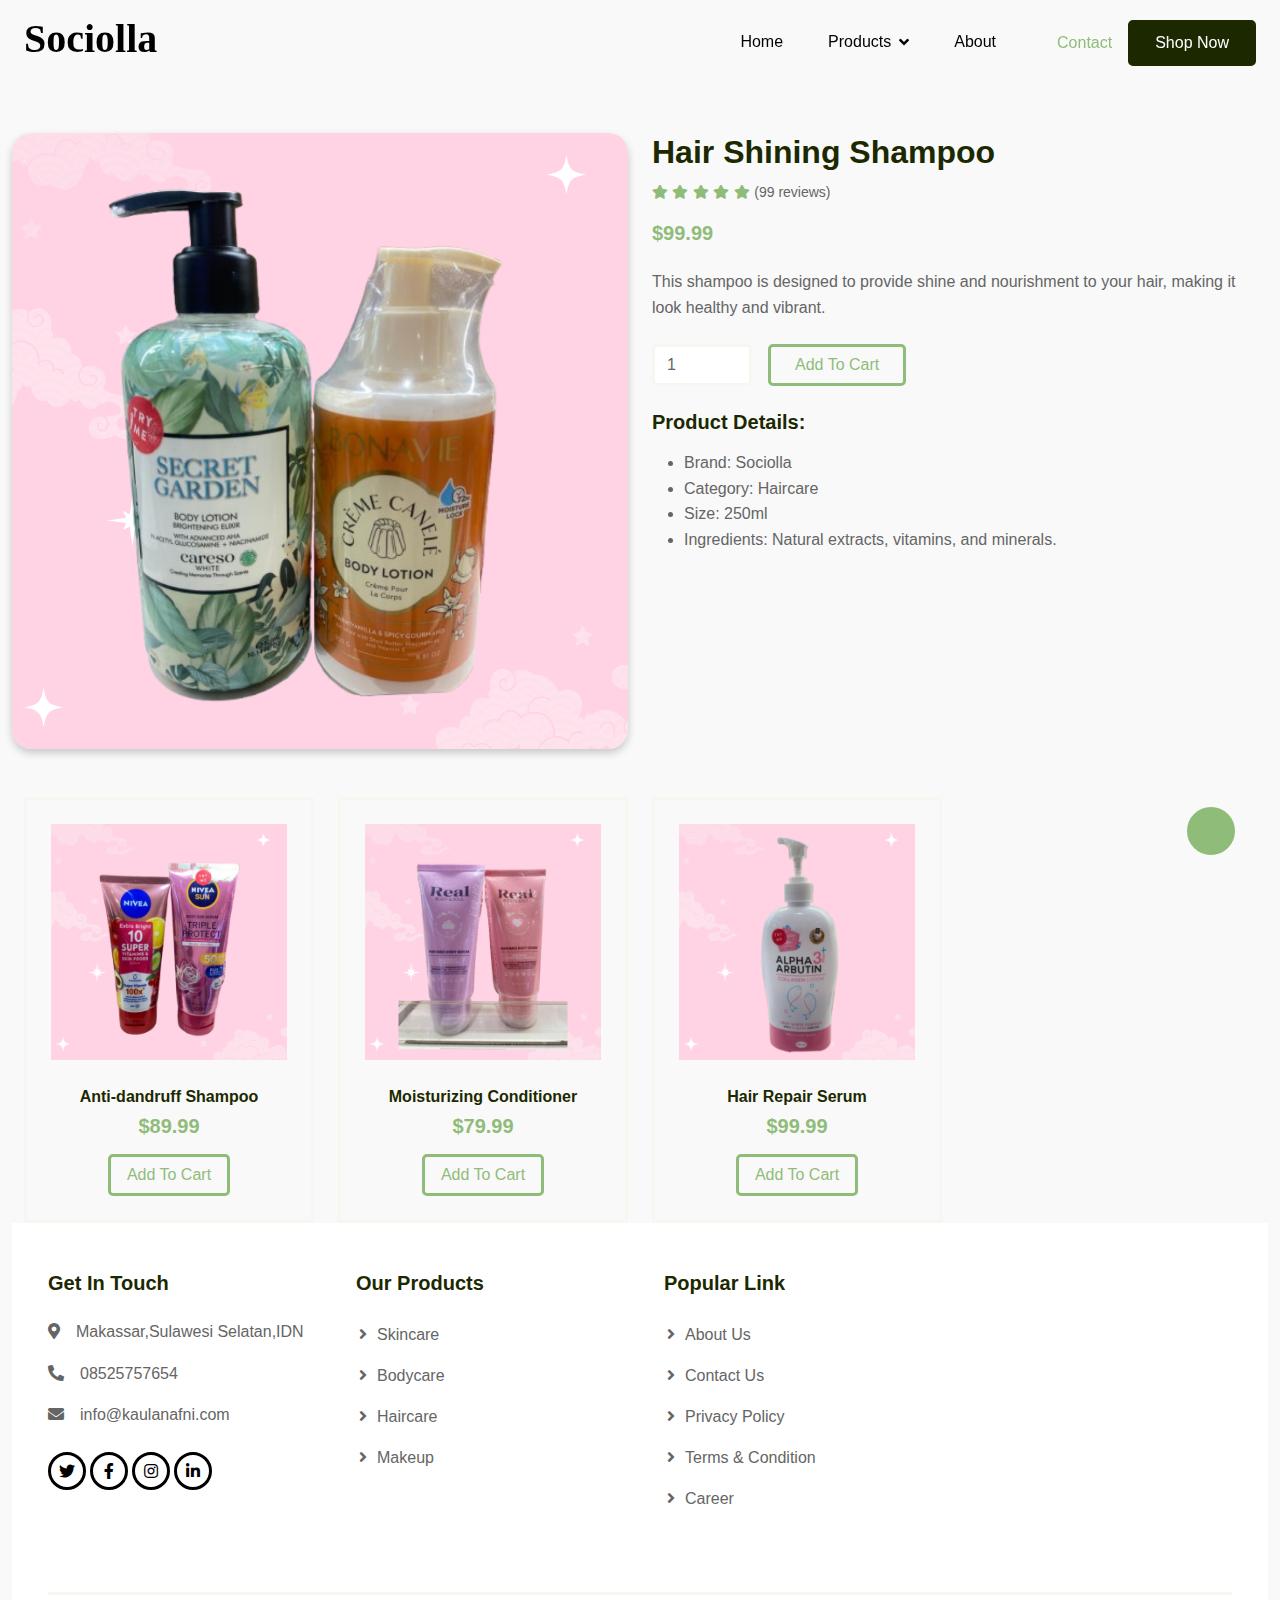
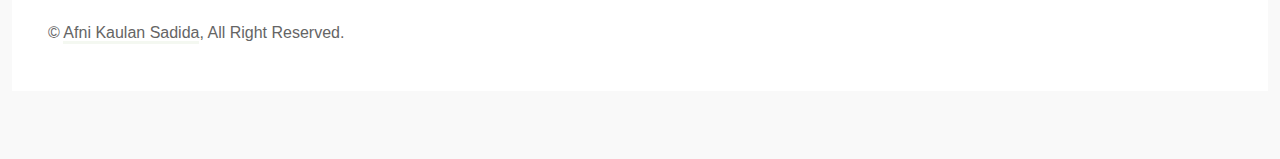
==== Bodycare.html @ 0e63ce13 "perubahan saya" ====
<!DOCTYPE html>
<html lang="en">

<head>
    <meta charset="utf-8">
    <title>Product Details - SKINTIFIC</title>
    <meta content="width=device-width, initial-scale=1.0" name="viewport">
    <link href="img/favicon.ico" rel="icon">
    <link rel="preconnect" href="https://fonts.googleapis.com">
    <link rel="preconnect" href="https://fonts.gstatic.com" crossorigin>
    <link href="https://cdnjs.cloudflare.com/ajax/libs/font-awesome/5.10.0/css/all.min.css" rel="stylesheet">
    <link href="css/bootstrap.min.css" rel="stylesheet">
    <link href="css/style.css" rel="stylesheet">
</head>

<body>
 <!-- Navbar Start -->
 <div class="container-fluid sticky-top">
    <div class="container">
        <nav class="navbar navbar-expand-lg navbar-light p-0">
            <a href="index.html" class="navbar-brand">
                <h2>Sociolla</h2>
            </a>
            <button type="button" class="navbar-toggler ms-auto me-0" data-bs-toggle="collapse"
                data-bs-target="#navbarCollapse">
                <span class="navbar-toggler-icon"></span>
            </button>
            <div class="collapse navbar-collapse" id="navbarCollapse">
                <div class="navbar-nav ms-auto">
                    <a href="index.html" class="nav-item nav-link active">Home</a>
                    <div class="nav-item dropdown">
                        <a href="product.html" class="nav-link dropdown-toggle" data-bs-toggle="dropdown">Products</a>
                        <div class="dropdown-menu bg-light mt-2">
                            <a href="Skincare.html" class="dropdown-item">Skincare</a>
                            <a href="Bodycare.html" class="dropdown-item">Bodycare</a>
                            <a href="Haircare.html" class="dropdown-item">Haircare</a>
                            <a href="Makeup.html" class="dropdown-item">Makeup</a>
                        </div>
                    </div>
                        <a href="About.html" class="nav-item nav-link active">About</a>
                    </div>
                    <a href="contact.html" class="nav-item nav-link">Contact</a>
                </div>
                <a href="" class="btn btn-dark py-2 px-4 d-none d-lg-inline-block">Shop Now</a>
            </div>
        </nav>
    </div>
</div>
<!-- Navbar End -->

    <!-- Product Detail Start -->
    <div class="container py-5">
        <div class="row">
            <div class="col-lg-6">
                <div class="product-image">
                    <img src="img/bodycare-1.3.png" alt="Hair Shining Shampoo" class="img-fluid">
                </div>
            </div>
            <div class="col-lg-6">
                <div class="product-details">
                    <h2 class="text-dark">Hair Shining Shampoo</h2>
                    <div class="rating mb-3">
                        <small class="fa fa-star text-primary"></small>
                        <small class="fa fa-star text-primary"></small>
                        <small class="fa fa-star text-primary"></small>
                        <small class="fa fa-star text-primary"></small>
                        <small class="fa fa-star text-primary"></small>
                        <small>(99 reviews)</small>
                    </div>
                    <h5 class="text-primary mb-4">$99.99</h5>
                    <p class="mb-4">This shampoo is designed to provide shine and nourishment to your hair, making it look healthy and vibrant.</p>
                    <div class="d-flex align-items-center mb-4">
                        <input type="number" class="form-control me-3" value="1" min="1" style="width: 100px;">
                        <a href="#" class="btn btn-outline-primary px-4">Add To Cart</a>
                    </div>
                    <h5 class="mb-3">Product Details:</h5>
                    <ul>
                        <li>Brand: Sociolla</li>
                        <li>Category: Haircare</li>
                        <li>Size: 250ml</li>
                        <li>Ingredients: Natural extracts, vitamins, and minerals.</li>
                    </ul>
                </div>
            </div>
        </div>

     <!-- Additional Products Start -->
<div class="container mt-5">
    <div class="row">
        <div class="col-md-3">
            <div class="product-item text-center border h-100 p-4">
                <img class="img-fluid mb-4" src="img/bodycare-1.1.png" alt="Anti-dandruff Shampoo">
                <h6 class="h6 d-inline-block mb-2">Anti-dandruff Shampoo</h6>
                <h5 class="text-primary mb-3">$89.99</h5>
                <a href="#" class="btn btn-outline-primary px-3">Add To Cart</a>
            </div>
        </div>
        <div class="col-md-3">
            <div class="product-item text-center border h-100 p-4">
                <img class="img-fluid mb-4" src="img/bodycare-1.2.png" alt="Moisturizing Conditioner">
                <h6 class="h6 d-inline-block mb-2">Moisturizing Conditioner</h6>
                <h5 class="text-primary mb-3">$79.99</h5>
                <a href="#" class="btn btn-outline-primary px-3">Add To Cart</a>
            </div>
        </div>
        <div class="col-md-3">
            <div class="product-item text-center border h-100 p-4">
                <img class="img-fluid mb-4" src="img/bodycare-1.4.png" alt="Hair Repair Serum">
                <h6 class="h6 d-inline-block mb-2">Hair Repair Serum</h6>
                <h5 class="text-primary mb-3">$99.99</h5>
                <a href="#" class="btn btn-outline-primary px-3">Add To Cart</a>
            </div>
        </div>
       
            <!-- Footer Start -->
    <div class="container-fluid bg-white footer">
        <div class="container py-5">
            <div class="row g-5">
                <div class="col-md-6 col-lg-3 wow fadeIn" data-wow-delay="0.3s">
                    <h5 class="mb-4">Get In Touch</h5>
                    <p><i class="fa fa-map-marker-alt me-3"></i>Makassar,Sulawesi Selatan,IDN</p>
                    <p><i class="fa fa-phone-alt me-3"></i>08525757654</p>
                    <p><i class="fa fa-envelope me-3"></i>info@kaulanafni.com</p>
                    <div class="d-flex pt-2">
                        <a class="btn btn-square btn-outline-primary me-1" href="" style="border-color: #000;">
                            <i class="fab fa-twitter" style="color: #000000;"></i>
                        </a>
                        <a class="btn btn-square btn-outline-primary me-1" href="" style="border-color: #000;">
                            <i class="fab fa-facebook-f" style="color: #000000;"></i>
                        </a>
                        <a class="btn btn-square btn-outline-primary me-1" href="" style="border-color: #000;">
                            <i class="fab fa-instagram" style="color: #000000;"></i>
                        </a>
                        <a class="btn btn-square btn-outline-primary me-1" href="" style="border-color: #000;">
                            <i class="fab fa-linkedin-in" style="color: #000000;"></i>
                        </a>
                        
                        
                    </div>
                </div>
                <div class="col-md-6 col-lg-3 wow fadeIn" data-wow-delay="0.5s">
                    <h5 class="mb-4">Our Products</h5>
                    <a class="btn btn-link" href="">Skincare</a>
                    <a class="btn btn-link" href="">Bodycare</a>
                    <a class="btn btn-link" href="">Haircare</a>
                    <a class="btn btn-link" href="">Makeup</a>
                </div>
                <div class="col-md-6 col-lg-3 wow fadeIn" data-wow-delay="0.7s">
                    <h5 class="mb-4">Popular Link</h5>
                    <a class="btn btn-link" href="">About Us</a>
                    <a class="btn btn-link" href="">Contact Us</a>
                    <a class="btn btn-link" href="">Privacy Policy</a>
                    <a class="btn btn-link" href="">Terms & Condition</a>
                    <a class="btn btn-link" href="">Career</a>
                </div>
            </div>
        </div>
        <div class="container wow fadeIn" data-wow-delay="0.1s">
            <div class="copyright">
                <div class="row">
                    <div class="col-md-6 text-center text-md-start mb-3 mb-md-0">
                        &copy; <a class="border-bottom" href="#">Afni Kaulan Sadida</a>, All Right Reserved.
                        </div>
                    </div>
                </div>
            </div>
        </div>
    </div>
    <!-- Footer End -->


    <!-- Back to Top -->
    <a href="#" class="btn btn-lg btn-primary btn-lg-square back-to-top"><i class="bi bi-arrow-up"></i></a>


    <!-- JavaScript Libraries -->
    <script src="https://ajax.googleapis.com/ajax/libs/jquery/3.6.1/jquery.min.js"></script>
    <script src="https://cdn.jsdelivr.net/npm/bootstrap@5.0.0/dist/js/bootstrap.bundle.min.js"></script>
    <script src="lib/wow/wow.min.js"></script>
    <script src="lib/easing/easing.min.js"></script>
    <script src="lib/waypoints/waypoints.min.js"></script>
    <script src="lib/owlcarousel/owl.carousel.min.js"></script>

    <!-- Template Javascript -->
    <script src="js/main.js"></script>
</body>

</html>
---- css/style.css ----
/********** Template CSS **********/
/*** Spinner ***/
#spinner {
    opacity: 0;
    visibility: hidden;
    transition: opacity .5s ease-out, visibility 0s linear .5s;
    z-index: 99999;
}

#spinner.show {
    transition: opacity .5s ease-out, visibility 0s linear 0s;
    visibility: visible;
    opacity: 1;
}

.back-to-top {
    position: fixed;
    display: none;
    right: 45px;
    bottom: 45px;
    z-index: 99;
}

img.animated.pulse {
    animation-duration: 5s;
}

/*** Button ***/
.btn {
    font-weight: 500;
    transition: .5s;
}

.btn.btn-primary {
    color: var(--bs-white);
}

.btn-square {
    width: 38px;
    height: 38px;
}

.btn-sm-square {
    width: 32px;
    height: 32px;
}

.btn-lg-square {
    width: 48px;
    height: 48px;
}

.btn-square,
.btn-sm-square,
.btn-lg-square {
    padding: 0;
    display: flex;
    align-items: center;
    justify-content: center;
    font-weight: normal;
    border-radius: 50px;
}


.navbar-brand h2 {
    color: #000000; /* Warna pink */
    font-family: 'monserrat', serif;
    font-size: 40px;
}

/*** Navbar ***/
.sticky-top {
    top: -150px;
    transition: .5s;
}

.navbar {
    padding: 11px 0 !important;
    height: 85px;
}

.navbar .navbar-nav .nav-link {
    margin-right: 45px;
    padding: 0;
    color: #000000;
    font-weight: 500;
    transition: .5s;
    outline: none;
}

.navbar .navbar-nav .nav-link:hover,
.navbar .navbar-nav .nav-link.active {
    color: #000000 ;
}

.navbar .dropdown-toggle::after {
    border: none;
    content: "\f107";
    font-family: "Font Awesome 5 Free";
    font-weight: 900;
    vertical-align: middle;
    margin-left: 8px;
}

@media (max-width: 991.98px) {
    .navbar .navbar-nav {
        padding: 0 15px;
        background: var(#000000);
    }

    .navbar .navbar-nav .nav-link  {
        margin-right: 0;
        padding: 10px 0;
    }
}

@media (min-width: 992px) {
    .navbar .nav-item .dropdown-menu {
        display: block;
        border: none;
        margin-top: 0;
        top: 150%;
        opacity: 0;
        visibility: hidden;
        transition: .5s;
    }

    .navbar .nav-item:hover .dropdown-menu {
        top: 100%;
        visibility: visible;
        transition: .5s;
        opacity: 1;
    }
}


.hero-header {
    position: relative;
    height: 100vh; /* Tinggi 100% dari layar pengguna */
    margin-top: 0; /* Menghilangkan jarak antara navbar dan container */
    overflow: hidden; /* Menyembunyikan bagian gambar yang keluar dari kontainer */
}

.photo-container {
    width: 100%; /* Pastikan lebar container menutupi seluruh area */
    height: 100%; /* Pastikan tinggi container mengisi penuh */
    padding: 0; /* Menghilangkan padding untuk menghindari jarak tambahan */
    margin-top: 0; /* Menghilangkan jarak tambahan */
}

.hero-header img {
    width: 100%; /* Memastikan gambar memenuhi lebar kontainer */
    height: 100%; /* Memastikan gambar memenuhi tinggi kontainer */
    object-fit: cover; /* Memastikan gambar mengisi penuh kontainer tanpa terdistorsi */
    margin-bottom: 40px; /* Tambahkan jarak bawah untuk memberi ruang */
}   


/* CSS untuk mengedit gambar */
.col-lg-6 img {
    width: 100%; /* Membuat gambar responsif dan menyesuaikan lebar kontainer */
    height: auto; /* Menjaga rasio aspek gambar */
    border-radius: 20px; /* Memberikan sudut melengkung pada gambar */
    box-shadow: 0 4px 8px rgba(0, 0, 0, 0.2); /* Memberikan efek bayangan pada gambar */
    transition: transform 0.3s ease-in-out; /* Menambahkan transisi animasi saat mengubah transformasi gambar */
}

/* Efek hover untuk gambar */
.col-lg-6 img:hover {
    transform: scale(1); /* Memperbesar gambar sedikit saat di-hover */
}
    /*teks customer favorite*/
    .text-pink {
        font-size: 36px; /* Ukuran font */
        font-weight: bold; /* Membuat teks utama lebih tebal */
        color: #ff69b4; /* Warna pink (HotPink) */
        margin-bottom: 20px; /* Memberikan jarak di bawah judul */
    }
    
    h1 .fw-light.text-dark {
        font-weight: lighter; /* Membuat teks 'Customer' lebih tipis */
        color: #000; /* Warna hitam untuk 'Customer' */
    }
    

/* Mengatur kotak utama */
.feature-item {
    position: relative;
    overflow: hidden; /* Mencegah gambar melampaui kotak */
    border-radius: 10px; /* Membuat sudut membulat */
    height: 250px; /* Sesuaikan dengan tinggi yang diinginkan */
    margin-bottom: 50px; /* Memberikan jarak antar kotak gambar secara vertikal */
}

/* Mengatur kotak utama */
.feature-item {
    position: relative;
    overflow: hidden; /* Mencegah gambar melampaui kotak */
    border-radius: 10px; /* Membuat sudut membulat */
    height: 250px; /* Sesuaikan dengan tinggi yang diinginkan */
    margin-bottom: 50px; /* Memberikan jarak antar kotak gambar secara vertikal */
}

/* Gambar latar belakang */
.feature-item .feature-bg {
    position: absolute;
    top: 0;
    left: 0;
    width: 100%;
    height: 100%;
    object-fit: cover; /* Membuat gambar memenuhi area kotak tanpa terdistorsi */
    z-index: 0; /* Gambar di belakang konten */
}


/* Jarak antar kolom (opsional untuk versi responsif) */
.row {
    margin-bottom: 20px; /* Memberikan jarak antara baris jika ada lebih dari satu baris */
}

/* Kontainer gambar */
.product-img {
    position: relative;
    overflow: hidden;
    padding: 0; /* Menghapus padding default */
}

/* Memastikan gambar responsif dan sesuai ukuran */
.product-img img {
    width: 100%;
    height: 450px; /* Menyesuaikan tinggi gambar */
    object-fit: contain; /* Agar gambar mengisi kontainer dengan proporsi yang baik */
    border: none; /* Menghilangkan border */
    border-radius: 0; /* Menghilangkan efek lengkungan border */
}

/* Pengaturan teks untuk section-title */
.section-title {
    text-align: center;
    margin-bottom: 5px;
    margin-top: 0; /* Menghapus margin atas untuk mendekatkan container */

}

/* Pengaturan padding untuk section-title */
.section-title {
    position: relative;
    display: inline-block;
    letter-spacing: 1px;
    font-weight: bold;
    color: #ff69b4;
    text-align: center; /* Teks berada di tengah */
}

.section-title::before,
.section-title::after {
    content: "";
    position: absolute;
    top: 50%;
    width: 15%; /* Menentukan panjang garis */
    height: 2px; /* Ketebalan garis */
    background-color: #ff69b4; /* Warna garis */
    transform: translateY(-50%); /* Menyeimbangkan garis di tengah vertikal */
}

.section-title::before {
    left: -4%; /* Garis di kiri, agak keluar dari container */
}

.section-title::after {
    right: -4%; /* Garis di kanan, agak keluar dari container */
}

.section-title span {
    padding: 0 10px; /* Memberikan jarak antara teks dan garis */
}

.container-fluid.pt-5 {
    margin-top: -15px; /* Menghapus margin atas untuk mendekatkan container */
}

/* Styling untuk slider full-width */
/* Styling untuk slider full-width */
.slider {
    position: relative;
    width: 100%; /* Slider akan menyesuaikan dengan lebar layar */
    height: 600px; /* Ketinggian slider */
    overflow: hidden; /* Menyembunyikan bagian gambar di luar kontainer */
    background: none; /* Menghilangkan latar belakang */
    box-shadow: none; /* Menghapus bayangan */
}

.slides {
    display: flex;
    width: 300%; /* Total lebar = jumlah gambar x 100% */
    animation: slide-animation 23s ease-in-out infinite; /* Durasi animasi total 15 detik */
}

.slides img {
    flex: 1 0 auto; /* Setiap gambar mengambil 100% dari lebar slider */
    width: 33.33%; /* Membuat gambar pertama, kedua, dan ketiga berada dalam satu baris */
    height: 600px; /* Tinggi gambar sesuai kontainer slider */
    object-fit: contain; /* Gambar menyesuaikan tanpa ruang kosong */
}

/* Animasi slide */
@keyframes slide-animation {
    0% {
        transform: translateX(0); /* Posisi awal: gambar pertama muncul */
    }
    20% {
        transform: translateX(0); /* Gambar pertama tetap muncul pada awal */
    }
    33.33% {
        transform: translateX(-33.33%); /* Geser ke gambar kedua */
    }
    66.66% {
        transform: translateX(-66.66%); /* Geser ke gambar ketiga */
    }
    100% {
        transform: translateX(0); /* Kembali ke posisi gambar pertama tanpa celah kosong */
    }
}


.custom-check {
    color: #31d2f2; /* Hijau */
}

  .new-arrival {
    color: #000000; /* Ganti dengan warna yang kamu inginkan */
}
/* Mengubah warna ikon check */
.fa-check {
    color: #31d2f2; /* Ganti dengan warna yang kamu inginkan */
}


.features-section {
    display: flex;
    justify-content: center; /* Menempatkan elemen di tengah horizontal */
    text-align: center;
    gap: 30px; /* Menambah jarak antar fitur */
    padding: 40px 20px; /* Memberi ruang kiri, kanan, dan atas/bawah */
    position: relative; /* Untuk garis di atas dan bawah */
    margin-top: 80px; /* Jarak dengan container di atas */
    margin-bottom: 80px; /* Jarak dengan container di bawah */
}

.features-section::before,
.features-section::after {
    content: "";
    position: absolute;
    width: 100%; /* Panjang garis */
    height: 2px; /* Ketebalan garis */
    background-color: #f5f5f5; /* Warna garis */
    left: 0; /* Mulai dari kiri */
}

.features-section::before {
    top: 0; /* Garis di atas */
}

.features-section::after {
    bottom: 0; /* Garis di bawah */
}

.feature-item {
    display: flex;
    flex-direction: column; /* Elemen diatur vertikal */
    align-items: center; /* Semua elemen berada di tengah horizontal */
    justify-content: center; /* Menempatkan fitur di tengah secara vertikal */
    max-width: 200px; /* Atur ukuran maksimal */
    text-align: center; /* Pusatkan teks */
    position: relative; /* Menjaga posisi tetap dalam container */
    z-index: 1; /* Pastikan item berada di atas garis */
}


/*** Contact ***/
.contact-info-item::before {
    position: absolute;
    content: "";
    width: 100%;
    height: 100%;
    top: 0;
    left: 0;
    background: rgba(255, 255, 255, .1);
    clip-path: polygon(66% 0, 100% 0, 100% 100%, 33% 100%);
}

.contact-info-item .border {
    position: relative;
    border-color: rgba(255, 255, 255, .2) !important;
    z-index: 1;
}


/*** Newsletter ***/
.newsletter {
    position: relative;
    background: url(../img/bg.png) center center no-repeat;
    background-size: cover;
}
.newsletter {
    margin-top: 100px; /* Mengurangi jarak dari atas */
    margin-bottom: -40px; /* Mengurangi jarak dari bawah */
    padding-top: 40px; /* Padding top untuk menjaga tampilan */
    padding-bottom: 40px; /* Padding bottom agar tetap enak dipandang */
}

.newsletter::before {
    position: absolute;
    content: "";
    width: 100%;
    height: 100%;
    top: 0;
    left: 0;
    background: rgb(255, 228, 250);
    clip-path: polygon(66% 0, 100% 0, 100% 100%, 33% 100%);
}

.newsletter .container {
    position: relative;
    z-index: 1;
    margin-top: 20px; /* Sesuaikan jaraknya */
}

.newsletter .form-control {
    background: rgba(255, 255, 255, .3);
}
.newsletter {
    background-color: #f2f2f2; /* Warna putih */
    color: #000000; /* Ubah warna teks jika perlu agar kontras dengan latar putih */
}
.previous-container {
    margin-bottom: 10px; /* Atur sesuai kebutuhan */
}



/*** Footer ***/
.footer .btn.btn-link {
    display: block;
    margin-bottom: 10px;
    padding: 0;
    text-align: left;
    color: var(--bs-body);
    font-weight: normal;
    transition: .3s;
}

.footer .btn.btn-link:hover {
    color: var(--bs-primary);
}

.footer .btn.btn-link::before {
    position: relative;
    content: "\f105";
    font-family: "Font Awesome 5 Free";
    font-weight: 900;
    margin-right: 10px;
}

.footer .btn.btn-link:hover {
    letter-spacing: 1px;
    box-shadow: none;
}

.footer .copyright {
    padding: 25px 0;
    border-top: 3px solid var(--bs-light);
}

.footer .copyright a {
    color: var(--bs-body);
}

.footer .copyright a:hover {
    color: var(--bs-primary);
}

.footer .footer-menu a {
    margin-right: 15px;
    padding-right: 15px;
    border-right: 3px solid var(--bs-light);
}

.footer .footer-menu a:last-child {
    margin-right: 0;
    padding-right: 0;
    border-right: none;
}
.text-primary {
    color: #FF6347; /* Warna oranye */
}

header {
    background: #35424a;
    color: #ffffff;
    padding: 20px 0;
    text-align: center;
}

body {
    font-family: 'Arial', sans-serif;
    line-height: 1.6;
    margin: 0;
    padding: 0;
    background-color: #f9f9f9;
}

header {
    background: #ff6f61; /* Warna header yang menarik */
    color: #ffffff;
    padding: 20px 0;
    text-align: center;
    box-shadow: 0 2px 10px rgba(0, 0, 0, 0.1);
    margin-bottom: 20px; /* Menambahkan jarak di bawah header */
}

header h1 {
    margin: 20px;
    text-align: center;
}

.image-container img {
    width: 300px; /* Ukuran lebar gambar */
    height: 200px; /* Ukuran tinggi gambar */
    border-radius: 8px;
    object-fit: cover;
    margin: 0 auto; /* Membuat gambar berada di tengah */
}

.image-container img {
    max-width: 50%; /* Mengurangi lebar maksimum gambar */
    height: auto;
    border-radius: 8px;
    object-fit: cover; /* Perbaiki typo dari 'over' menjadi 'cover' */
}

.about-section {
    padding: 20px;
    background: #ffffff;
    margin: 20px;
    border-radius: 8px;
    text-align: center;
}

.about-section h2 {
    color: #35424a;

}
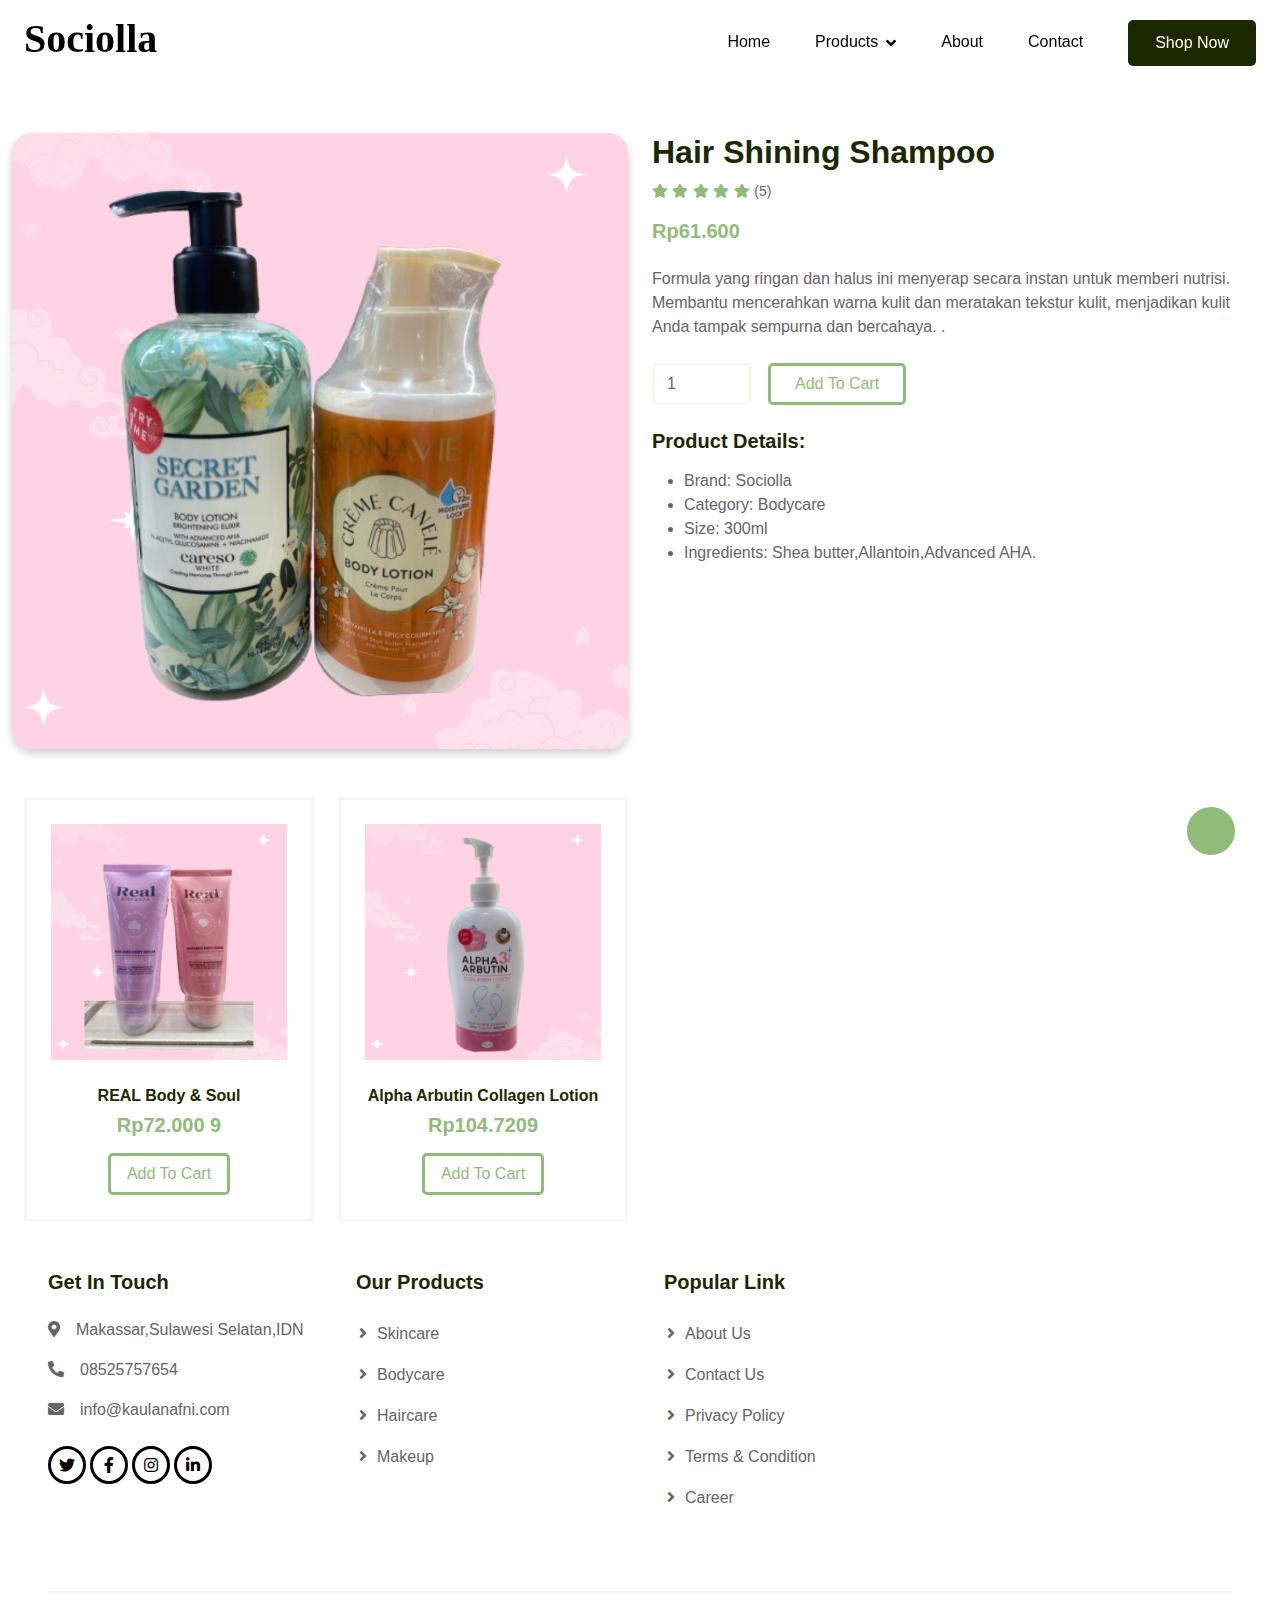
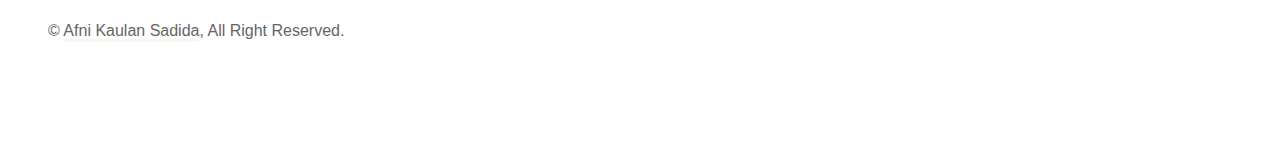
==== commit f6b4d571: "perubahan Terakhir" ====
--- a/Bodycare.html
+++ b/Bodycare.html
@@ -38,8 +38,7 @@
                         </div>
                     </div>
                         <a href="About.html" class="nav-item nav-link active">About</a>
-                    </div>
-                    <a href="contact.html" class="nav-item nav-link">Contact</a>
+                         <a href="contact.html" class="nav-item nav-link">Contact</a>
                 </div>
                 <a href="" class="btn btn-dark py-2 px-4 d-none d-lg-inline-block">Shop Now</a>
             </div>
@@ -53,7 +52,7 @@
         <div class="row">
             <div class="col-lg-6">
                 <div class="product-image">
-                    <img src="img/bodycare-1.3.png" alt="Hair Shining Shampoo" class="img-fluid">
+                    <img src="img/bodycare-1.3.png" alt="Secret Garden Body Lotion" class="img-fluid">
                 </div>
             </div>
             <div class="col-lg-6">
@@ -65,10 +64,11 @@
                         <small class="fa fa-star text-primary"></small>
                         <small class="fa fa-star text-primary"></small>
                         <small class="fa fa-star text-primary"></small>
-                        <small>(99 reviews)</small>
+                        <small>(5)</small>
                     </div>
-                    <h5 class="text-primary mb-4">$99.99</h5>
-                    <p class="mb-4">This shampoo is designed to provide shine and nourishment to your hair, making it look healthy and vibrant.</p>
+                    <h5 class="text-primary mb-4">Rp61.600</h5>
+                    <p class="mb-4">Formula yang ringan dan halus ini menyerap secara instan untuk memberi nutrisi. Membantu mencerahkan warna kulit dan meratakan tekstur kulit, menjadikan kulit Anda tampak sempurna dan bercahaya.
+                        .</p>
                     <div class="d-flex align-items-center mb-4">
                         <input type="number" class="form-control me-3" value="1" min="1" style="width: 100px;">
                         <a href="#" class="btn btn-outline-primary px-4">Add To Cart</a>
@@ -76,9 +76,9 @@
                     <h5 class="mb-3">Product Details:</h5>
                     <ul>
                         <li>Brand: Sociolla</li>
-                        <li>Category: Haircare</li>
-                        <li>Size: 250ml</li>
-                        <li>Ingredients: Natural extracts, vitamins, and minerals.</li>
+                        <li>Category: Bodycare</li>
+                        <li>Size: 300ml</li>
+                        <li>Ingredients: Shea butter,Allantoin,Advanced AHA.</li>
                     </ul>
                 </div>
             </div>
@@ -89,25 +89,18 @@
     <div class="row">
         <div class="col-md-3">
             <div class="product-item text-center border h-100 p-4">
-                <img class="img-fluid mb-4" src="img/bodycare-1.1.png" alt="Anti-dandruff Shampoo">
-                <h6 class="h6 d-inline-block mb-2">Anti-dandruff Shampoo</h6>
-                <h5 class="text-primary mb-3">$89.99</h5>
-                <a href="#" class="btn btn-outline-primary px-3">Add To Cart</a>
-            </div>
-        </div>
-        <div class="col-md-3">
-            <div class="product-item text-center border h-100 p-4">
                 <img class="img-fluid mb-4" src="img/bodycare-1.2.png" alt="Moisturizing Conditioner">
-                <h6 class="h6 d-inline-block mb-2">Moisturizing Conditioner</h6>
-                <h5 class="text-primary mb-3">$79.99</h5>
+                <h6 class="h6 d-inline-block mb-2">REAL Body & Soul</h6>
+                <h5 class="text-primary mb-3">Rp72.000
+                    9</h5>
                 <a href="#" class="btn btn-outline-primary px-3">Add To Cart</a>
             </div>
         </div>
         <div class="col-md-3">
             <div class="product-item text-center border h-100 p-4">
                 <img class="img-fluid mb-4" src="img/bodycare-1.4.png" alt="Hair Repair Serum">
-                <h6 class="h6 d-inline-block mb-2">Hair Repair Serum</h6>
-                <h5 class="text-primary mb-3">$99.99</h5>
+                <h6 class="h6 d-inline-block mb-2">Alpha Arbutin Collagen Lotion</h6>
+                <h5 class="text-primary mb-3">Rp104.7209</h5>
                 <a href="#" class="btn btn-outline-primary px-3">Add To Cart</a>
             </div>
         </div>
--- a/css/style.css
+++ b/css/style.css
@@ -492,48 +492,22 @@
     border-right: none;
 }
 .text-primary {
-    color: #FF6347; /* Warna oranye */
-}
-
-header {
-    background: #35424a;
-    color: #ffffff;
-    padding: 20px 0;
-    text-align: center;
-}
-
-body {
-    font-family: 'Arial', sans-serif;
-    line-height: 1.6;
-    margin: 0;
-    padding: 0;
-    background-color: #f9f9f9;
-}
-
-header {
-    background: #ff6f61; /* Warna header yang menarik */
-    color: #ffffff;
-    padding: 20px 0;
-    text-align: center;
-    box-shadow: 0 2px 10px rgba(0, 0, 0, 0.1);
-    margin-bottom: 20px; /* Menambahkan jarak di bawah header */
-}
+    color: #ffffff; /* Warna oranye */
+}
+
 
 header h1 {
     margin: 20px;
     text-align: center;
 }
 
+.image-container {
+    text-align: center;
+    margin: 20px 0;
+}
+
 .image-container img {
-    width: 300px; /* Ukuran lebar gambar */
-    height: 200px; /* Ukuran tinggi gambar */
-    border-radius: 8px;
-    object-fit: cover;
-    margin: 0 auto; /* Membuat gambar berada di tengah */
-}
-
-.image-container img {
-    max-width: 50%; /* Mengurangi lebar maksimum gambar */
+    max-width: 80%; /* Mengurangi lebar maksimum gambar */
     height: auto;
     border-radius: 8px;
     object-fit: cover; /* Perbaiki typo dari 'over' menjadi 'cover' */
@@ -550,4 +524,107 @@
 .about-section h2 {
     color: #35424a;
 
+}
+
+
+
+
+/* Main Section */
+main {
+    max-width: 800px; /* Lebar maksimum */
+    margin: 20px auto; /* Margin otomatis untuk menengahkan */
+    padding: 20px; /* Padding dalam main */
+    background-color: #ffffff; /* Warna latar belakang putih */
+    border-radius: 8px; /* Sudut membulat */
+    box-shadow: 0 2px 10px rgba(0, 0, 0, 0.1); /* Bayangan */
+    color: #333; /* Warna teks gelap untuk kontras yang baik */
+}
+
+/* Informasi Kontak */
+.contact-info {
+    text-align: center; /* Menengahkan teks dalam section ini */
+}
+
+.contact-info h2 {
+    margin-bottom: 20px; /* Jarak bawah untuk judul */
+    color: #ff69b4; /* Warna pink untuk judul */
+}
+
+.info {
+    display: flex; /* Menggunakan flexbox untuk menata item */
+    justify-content: space-around; /* Memberikan jarak di antara item */
+    flex-wrap: wrap; /* Membuat item membungkus jika diperlukan */
+}
+
+.info-item {
+    flex: 1; /* Membuat item memiliki lebar yang sama */
+    padding: 10px; /* Padding di dalam item */
+    min-width: 200px; /* Lebar minimum untuk item */
+    margin: 10px; /* Margin di antara item */
+    border: 1px solid #e0aaff; /* Border ungu muda untuk item */
+    border-radius: 5px; /* Sudut membulat */
+    background-color: #f8e0f3; /* Warna latar belakang item pink muda */
+    color: #333; /* Warna teks gelap */
+}
+
+.info-item h3 {
+    margin-bottom: 10px; /* Jarak bawah untuk sub-judul */
+    color: #d5006d; /* Warna ungu gelap untuk sub-judul */
+}
+
+input[type="text"],
+input[type="email"],
+textarea {
+    width: 100%;
+    padding: 10px;
+    border: 1px solid #e0aaff; /* Border ungu muda */
+    border-radius: 5px;
+    margin-bottom: 15px; /* Jarak antara elemen */
+    transition: border-color 0.3s; /* Efek transisi saat fokus */
+    color: #000000; /* Warna teks gelap */
+}
+
+input[type="text"]:focus,
+input[type="email"]:focus,
+textarea:focus {
+    border-color: #ff69b4; /* Warna border pink saat fokus */
+    outline: none; /* Menghilangkan outline default */
+}
+
+/* Tombol Kirim Pesan */
+.submit-button {
+    background-color: #ff69b4; /* Warna latar belakang pink */
+    color: #ffffff; /* Warna teks putih */
+    border: none; /* Tanpa border */
+    padding: 10px 15px; /* Padding */
+    border-radius: 5px; /* Sudut membulat */
+    cursor: pointer; /* Pointer saat hover */
+    transition: background-color 0.3s; /* Efek transisi saat hover */
+    margin-top: 10px; /* Margin atas untuk jarak dari elemen sebelumnya */
+    width: 100%; /* Lebar penuh */
+}
+
+.submit-button:hover {
+    background-color: #e91e63; /* Warna latar belakang lebih gelap saat hover */
+}
+
+.map {
+    margin-top: 20px; /* Jarak atas dari elemen sebelumnya */
+    text-align: center; /* Menengahkan teks dalam peta */
+}
+
+.map iframe {
+    width: 100%; /* Lebar penuh */
+    height: 400px; /* Tinggi peta */
+    border: 0; /* Tanpa border */
+    border-radius: 8px; /* Sudut membulat */
+}
+
+/* Footer */
+footer {
+    text-align: center;
+    margin-top: 20px;
+    padding: 10px 0;
+    background-color: #343a40; /* Warna gelap untuk footer */
+    color: white; /* Warna teks putih */
 }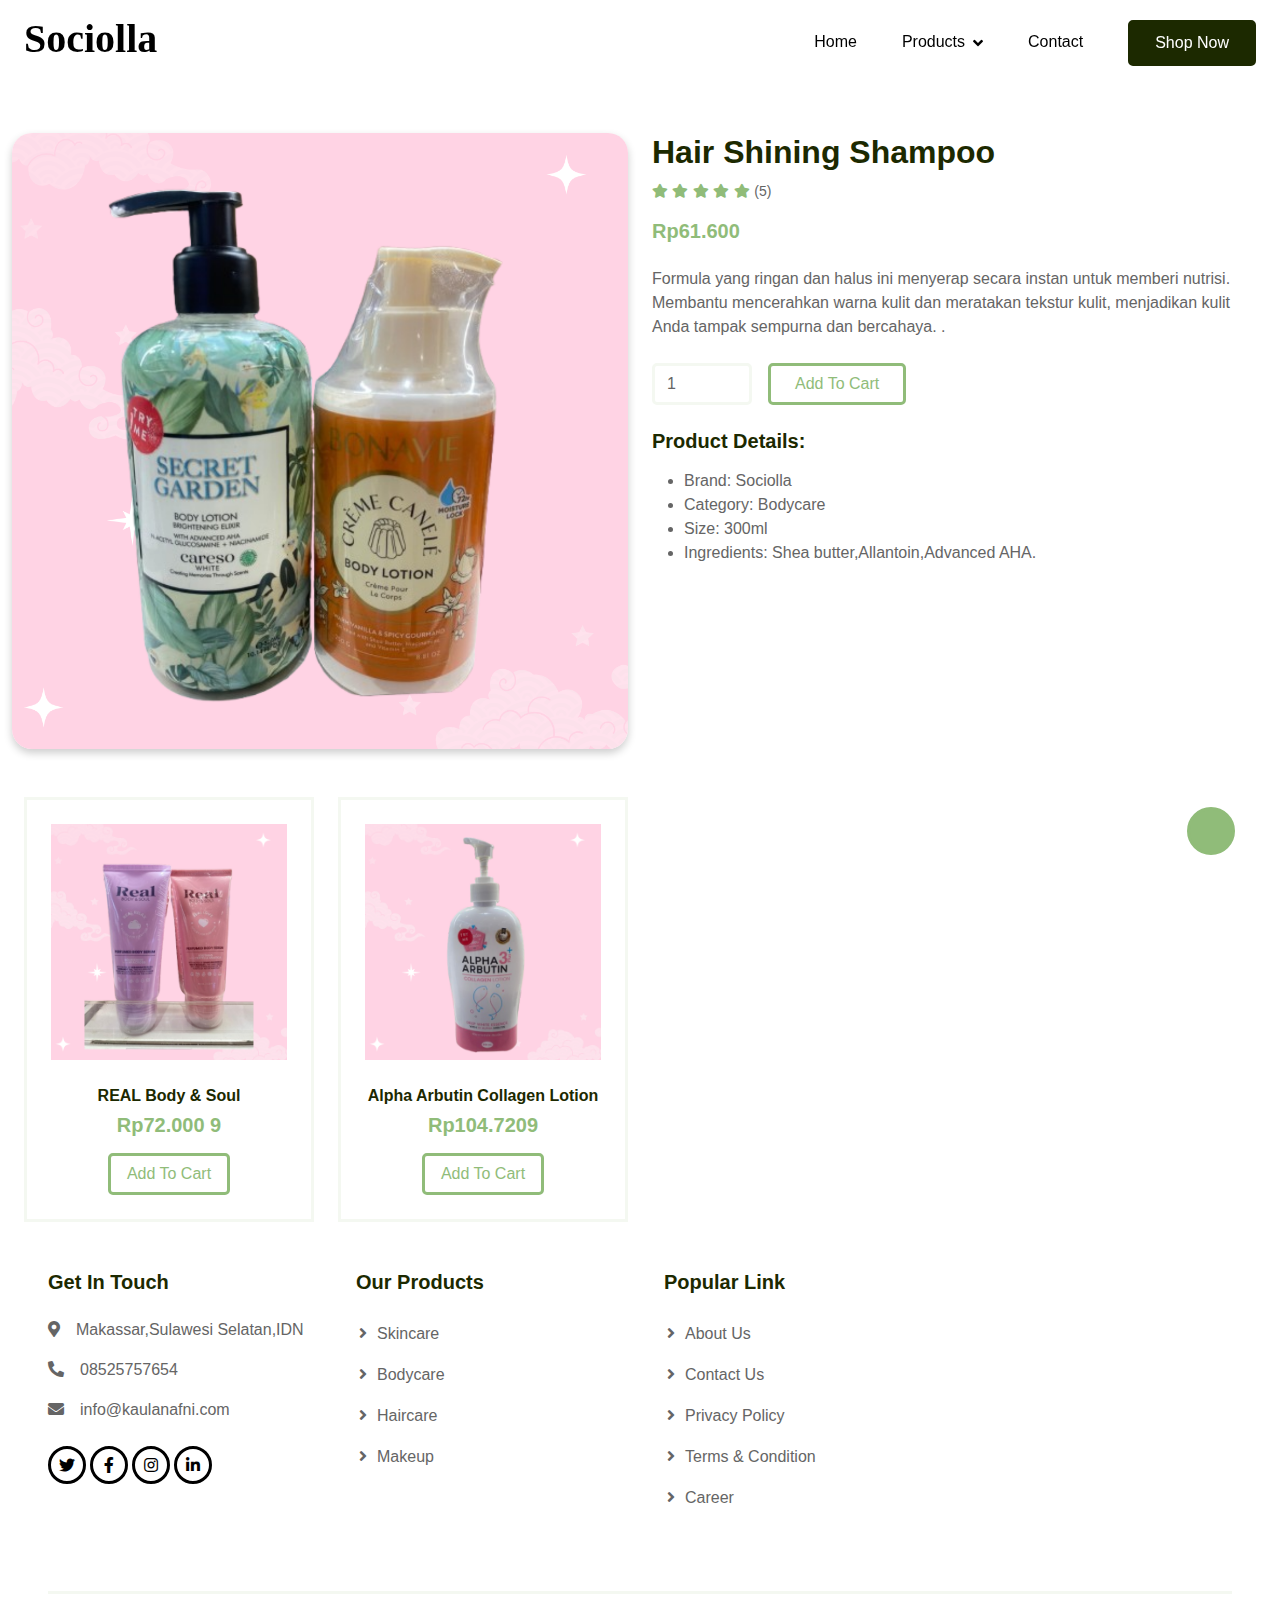
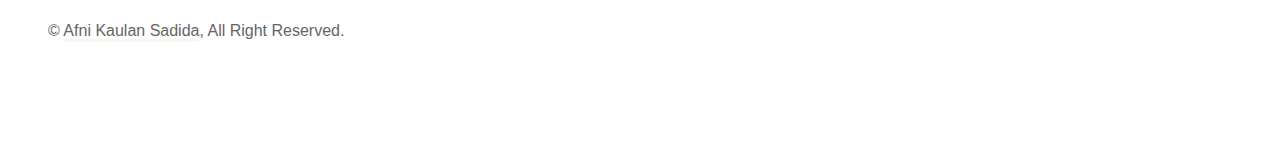
==== commit fac810c6: "perubahan kedua" ====
--- a/Bodycare.html
+++ b/Bodycare.html
@@ -37,7 +37,7 @@
                             <a href="Makeup.html" class="dropdown-item">Makeup</a>
                         </div>
                     </div>
-                        <a href="About.html" class="nav-item nav-link active">About</a>
+                        
                          <a href="contact.html" class="nav-item nav-link">Contact</a>
                 </div>
                 <a href="" class="btn btn-dark py-2 px-4 d-none d-lg-inline-block">Shop Now</a>
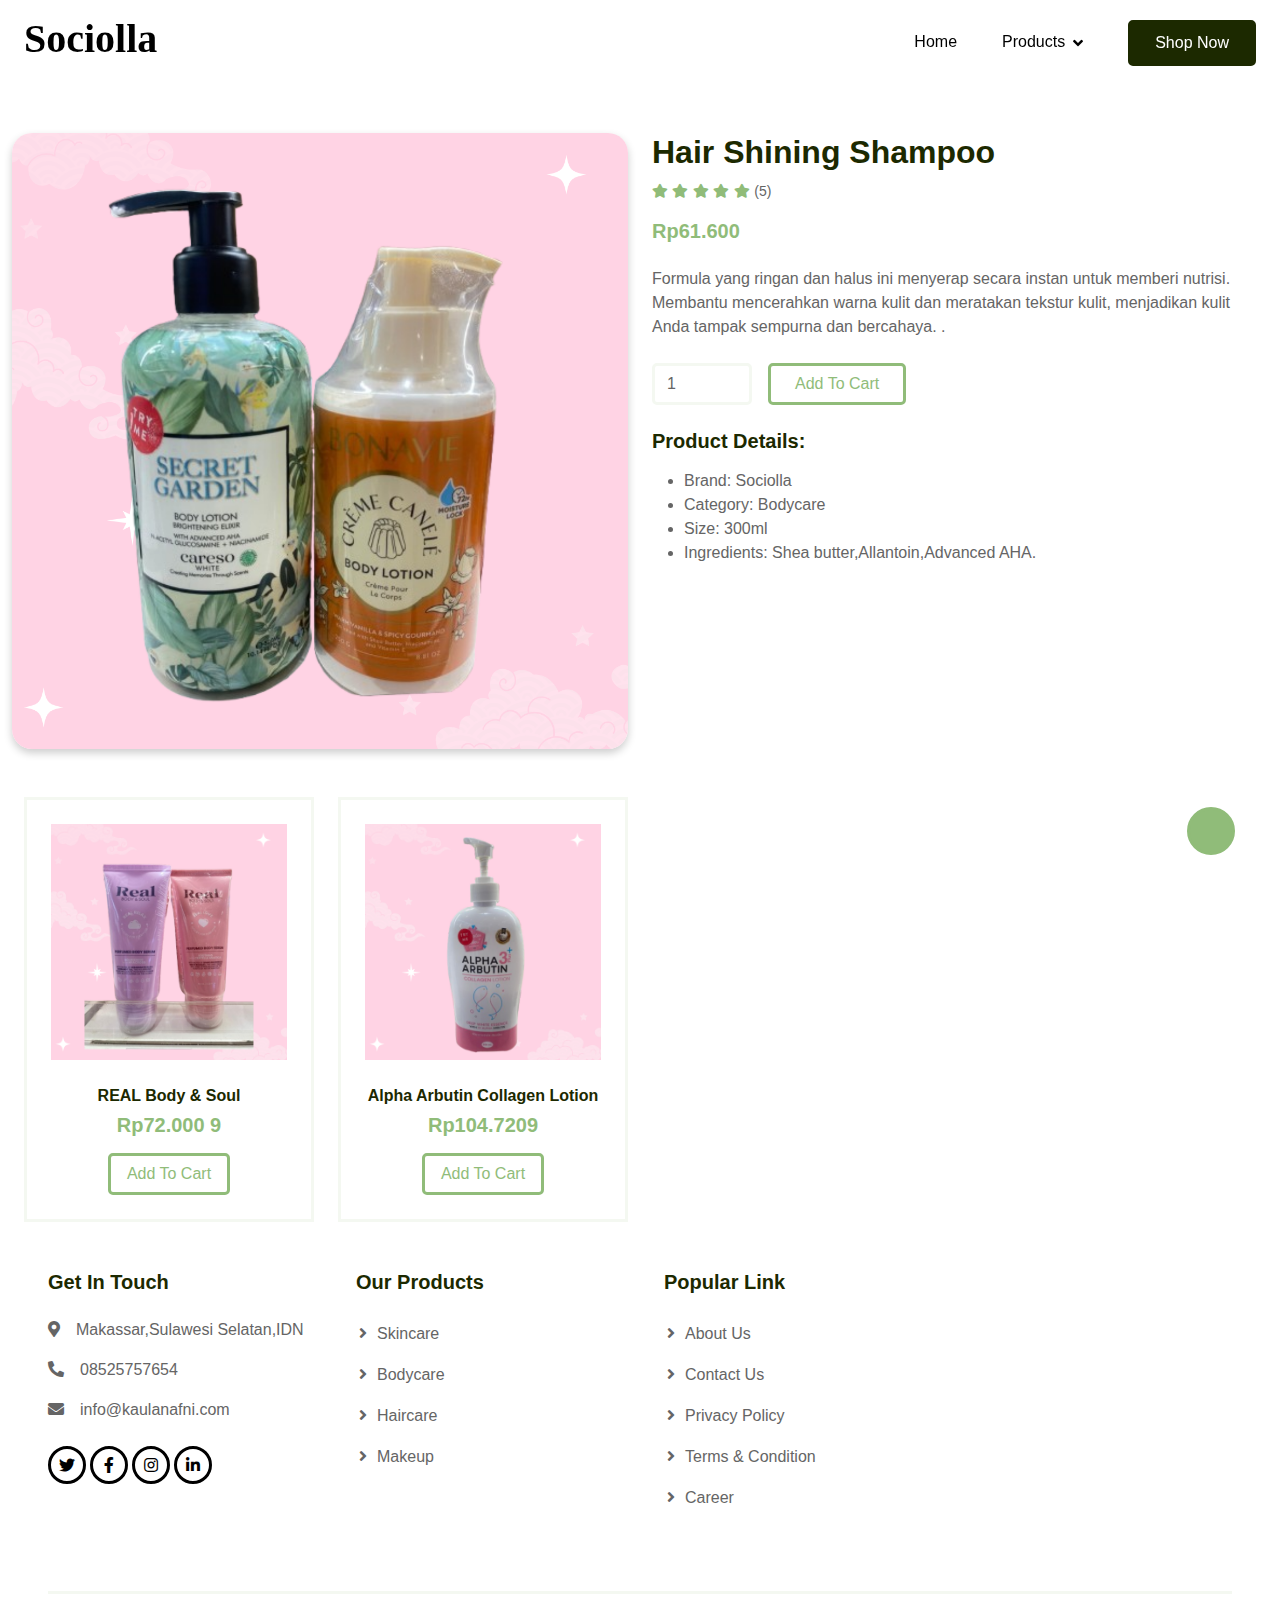
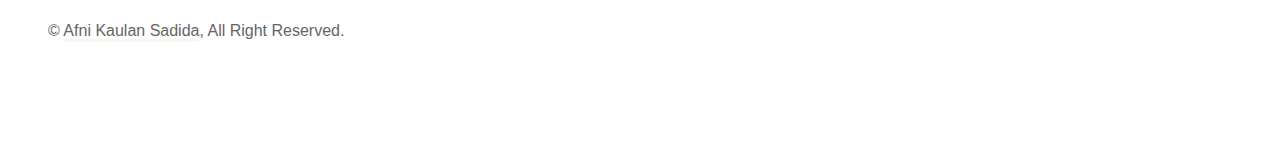
==== commit e5a8e753: "perubahan lagi" ====
--- a/Bodycare.html
+++ b/Bodycare.html
@@ -37,8 +37,6 @@
                             <a href="Makeup.html" class="dropdown-item">Makeup</a>
                         </div>
                     </div>
-                        
-                         <a href="contact.html" class="nav-item nav-link">Contact</a>
                 </div>
                 <a href="" class="btn btn-dark py-2 px-4 d-none d-lg-inline-block">Shop Now</a>
             </div>
